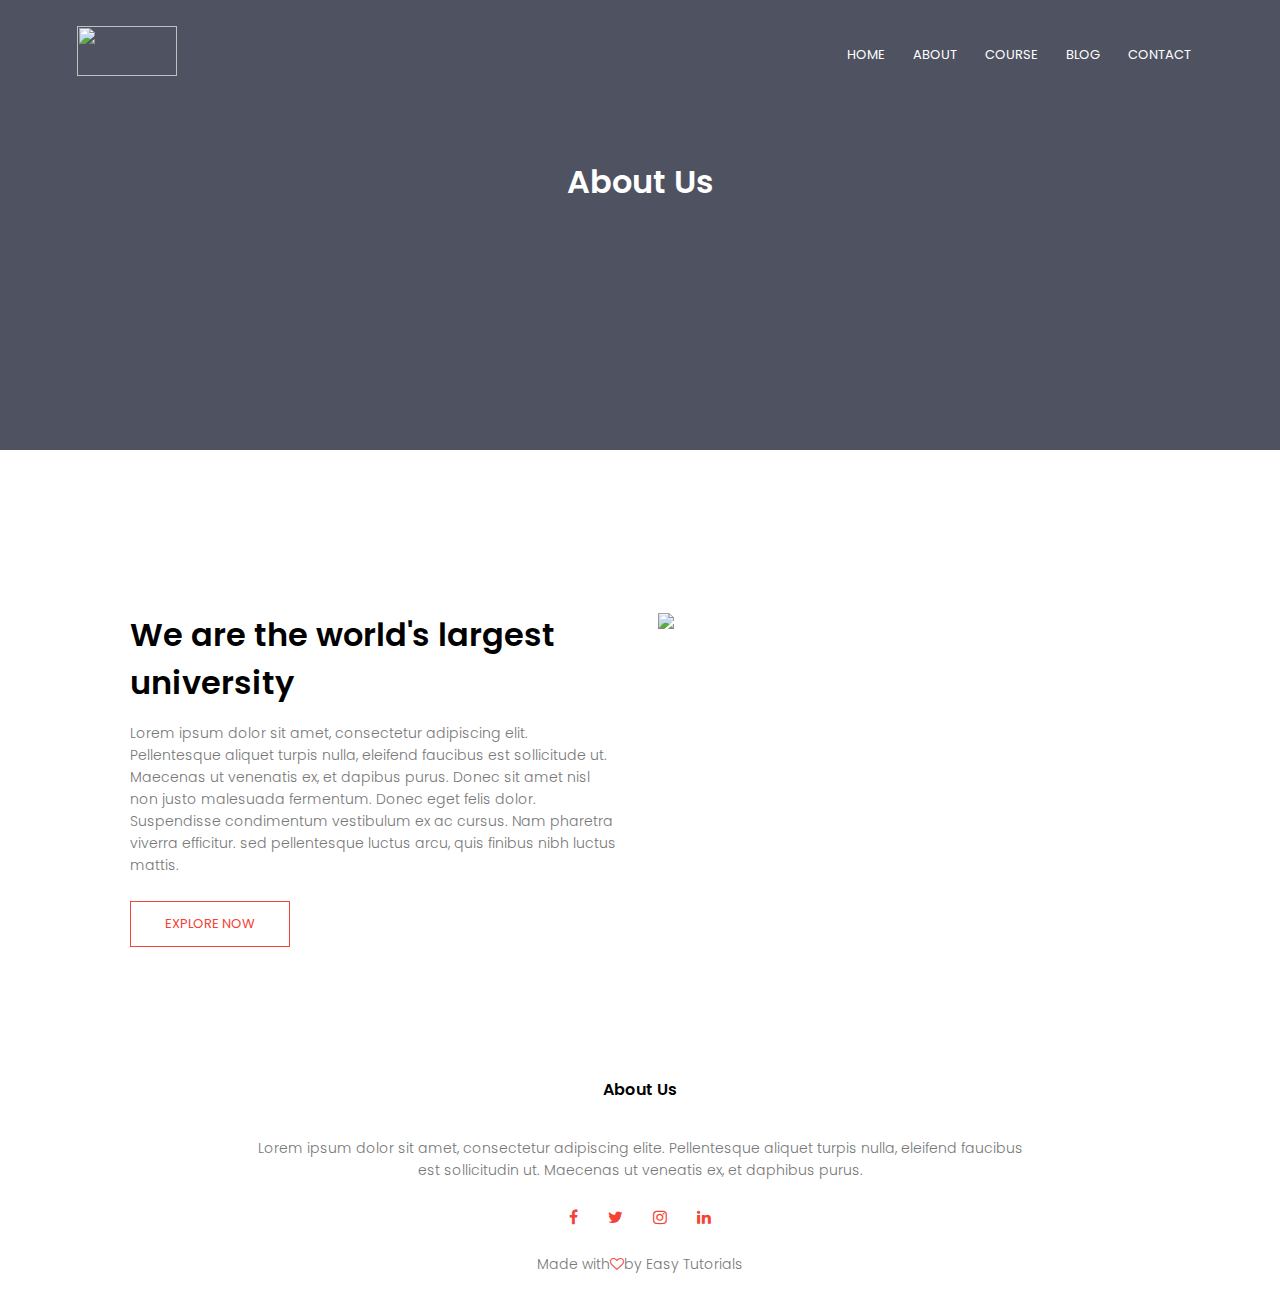
==== about.html @ 262dc7d0 "Add files via upload" ====
<!DOCTYPE html>
<html>
<head>
    <meta name="viewport" content="with=device-width, initial-scale=1.0">
     <title>University Website Design - Easy Tutorials</title>
    <link rel="stylesheet" href="style.css">
    <link rel="preconnect" href="https://fonts.gstatic.com"> 
<link href="https://fonts.googleapis.com/css2?family=Poppins:ital,wght@0,300;0,600;0,700;1,200&display=swap" rel="stylesheet">
    <link rel="stylesheet" href="https://stackpath.bootstrapcdn.com/font-awesome/4.7.0/css/font-awesome.min.css">
</head>
<body>
    <section class="sub-header">
        <nav>
            <a href="index.html"><img src="images/logo.jpg"></a>
            <div class="nav-links" id="navLinks">
                <i class="fa fa-times" onclick="hideMenu()"></i>
                <ul>
                    <li><a href="index.html">HOME</a></li>
                    <li><a href="about.html">ABOUT</a></li>
                    <li><a href="course.html">COURSE</a></li>
                    <li><a href="blog.html">BLOG</a></li>
                    <li><a href="contact.html">CONTACT</a></li>
                </ul>
            </div> 
            <i class="fa fa-bars"onclick="showMenu()"></i>
        </nav>
<h1>About Us</h1>
</section>
    
<!-------------- about us content -------------->
    
    <section class="about-us">
    
        <div class="row">
            <div class="about-col">
                <h1> We are the world's largest university</h1>
                <p> Lorem ipsum dolor sit amet, consectetur adipiscing elit. Pellentesque aliquet turpis nulla, eleifend faucibus est sollicitude ut. Maecenas ut venenatis ex, et dapibus purus. Donec sit amet nisl non justo malesuada fermentum. Donec eget felis dolor. Suspendisse condimentum vestibulum ex ac cursus. Nam pharetra viverra efficitur. sed pellentesque luctus arcu, quis finibus nibh luctus mattis.</p>
                <a href=""class="hero-btn red-btn"> EXPLORE NOW</a>
            </div>
            <div class="about-col">
                 <img src="images/download.jpg">
            </div>
        </div>
        
    </section>
    
    

             
             
 <!-------- Footer---------->             
             
<section class="footer">
    <h4>About Us</h4>
    <p>Lorem ipsum dolor sit amet, consectetur adipiscing elite. Pellentesque aliquet turpis nulla, eleifend faucibus<br> est sollicitudin ut. Maecenas ut veneatis ex, et daphibus purus.</p>
    <div class="icons">
        <i class="fa fa-facebook"></i>
        <i class="fa fa-twitter"></i>
        <i class="fa fa-instagram"></i>
        <i class="fa fa-linkedin"></i>
    </div>
    <p>Made with<i class="fa fa-heart-o"></i>by Easy Tutorials</p>
</section>             
    
    
    
    
 <!------JavaScript for Toggle Menu-------->   
<script>
    var navLinks =document.getElementById("navLinks");
    
    function showMenu(){
        navLinks.style.right = "0";
    }
     function hideMenu(){
        navLinks.style.right = "-200px";
    }
    
</script>
    
</body>    
</html>
---- style.css ----
*{
    margin:0;
    padding:0;
    font-family: 'Poppins', sans-serif;
}
.header{
    min-height: 100vh;
    width:100%;
    background-image: linear-gradient(rgba(4,9,30,0.7),rgba(4,9,30,0.7)),url(images/download.jpg);
    background-position: center;
    background-size: cover;
    position: relative;
}
nav{
    display: flex;
    padding: 2% 6%;
    justify-content: space-between;
    align-items: center;
}
nav img{
    width: 100px;
    height: 50px;
}
.nav-links{
    flex: 1;
    text-align: right;
}
.nav-links ul li{
    list-style: none;
    display: inline-block;
    padding: 8px 12px;
    position: relative;
}
.nav-links ul li a{
    color:#fff;
    text-decoration: none;
    font-size: 13px
}
.nav-links ul li::after{
    content: '';
    width: 0%;
    height:2px;
    background: #f44336;
    display: block;
    margin:auto;
    transition: 0.5s;
}
.nav-links ul li:hover::after{
    width:100%;
}
.text-box{
    width: 90%;
    color: #fff;
    position: absolute;
    top: 50%;
    left: 50%;
    transform: translate(-50%,-50%);
    text-align: center;
}
.text-box h1{
    font-size: 62px;
}
.text-box p{
    margin: 10px 0 40px;
    font-size: 14px;
    color: #fff;
}
.hero-btn{
    display: inline-block;
    text-decoration: none;
    color: #fff;
    border: 1px solid #fff;
    padding: 12px 34px;
    font-size: 13px;
    background: transparent;
    position: relative;
    cursor: pointer;
}
.hero-btn:hover{
    border: 1px solid #f44336;
    background: #f44336;
    transition: 1s;
}
nav .fa{
    display: none;
}
@media(max-width:700px){
    .text-box h1{
    font-size: 20px; 
                }
    .nav-links ul li{
        display: block;
    } 
    .nav-links{
        position: fixed;
        background: #f44336;
        height: 100vh;
        width: 200px;
        top: 0;
        right: -200px;
        text-align: left;
        z-index: 2;
        transition: 1s;
    }
    nav .fa{
        display: block;
        color: #fff;
        margin: 10px;
        font-size: 22px;
        cursor: pointer;
    }
    .nav-links ul{
        padding: 30px;
    }
}


/*--------- course --------*/

.course{
    width: 80;
    margin: auto;
    text-align: center;
    padding-top: 100px;
}
h1{
    font-size: 36;
    font-weight: 600;
}

p{
    color: #777;
    font-size: 14px;
    font-weight: 300;
    line-height: 22px;
    padding: 10px;
}

.row{
    margin-top: 5%;
    display: flex;
    justify-content: space-between;
}
.course-col{
    flex-basis: 31%;
    background: #fff4f4;
    border-radius: 10px;
    margin-bottom: 5%;
    padding: 20px 12px;
    box-sizing: border-box;
}
h3{
    text-align: center;
    font-weight: 600;
    margin: 10px 0;
}
.course-col:hover{
    box-shadow: 0 0 20px 0px rgba(0,0,0,0.2);
}

@media(max-width: 700px){
    .row{
        flex-direction: column;
    }
}

/*-------campus --------*/
.campus{
    width: 80;
    margin: auto;
    text-align: center;
    padding-top: 50px;
}

.campus-col{
    flex-basis: 32%;
    border-radius: 10;
    margin-bottom: 30;
    position: relative;
    overflow: hidden;
}
.campus-col img{
    width: 100%;
    display: block;
}
.layer{
    background: transparent;
    height: 100%;
    width: 100%;
    position: absolute;
    top: 0;
    left: 0;
    transition: 0.5s;
}
.layer:hover{
    background: rgba(226,0,0,0.7);
}
.layer h3{
    width: 100%;
    font-weight: 500;
    color: #fff;
    font-size: 26px;
    bottom: 0;
    left: 50%;
    transform: translateX(-50%);
    position: absolute;
    opacity: 0;
    transition: 0.5s;
}
.layer:hover h3{
    bottom: 49%;
    opacity: 1;
}

/*--------- facilities ---------*/
    
.facilities{
    width: 80%;
    margin: auto;
    text-align: center;
    padding-top: 100px;
}
.facilities-col{
    flex-basis: 31%;
    border-radius: 10px;
    margin-bottom: 5%;
    text-align: left;
}
.facilites-col img{
    width: 100%;
    border-radius: 10px;
}
.facilities-col p{
    padding: 0;
}
.facilities-col h3{
    margin-top: 10px;
    margin-bottom: 15px;
    text-align: left;
}


/*--------------- testimonials -------------*/

.testimonials{
    width: 80%;
    margin: auto;
    padding-top: 100px;
    text-align: center;
}
.testimonial-col{
    flex-basis: 44%;
    border-bottom: 10px;
    margin-bottom: 5%;
    text-align: left;
    background: #fff3f3;
    padding: 25px;
    cursor: pointer;
    display: flex;
}
.testimonial-col img{
    height: 40px;
    margin-left: 5px;
    margin-right: 30px;
    border-radius: 50%;
}
.testimonial-col p{
    padding: 0;
}
.testimonial-col h3{
    margin-top: 15px;
    text-align: left;
}
.testimonial-col .fa{
    color: #f44336;
}
@media(max-width: 700px){
    .testimonial-col imag{
        margin-left: 0px;
        margin-right: 15px;
    }
}

/*-------------------call to action ---------*/

.cta{
    margin: 100px auto;
    width:80%;
    background-image: linear-gradient(rgba(0,0,0,0.7),rgba(0,0,0,0.7)),url("images/OIP%20(9).jpg");
    background-position: center;
    background-size: cover;
    border-radius: 10px;
    text-align: center;
    padding: 100px 0;
}

.cta h1{
    color: #fff;
    margin-bottom: 40px;
    padding: 0;
}

@media(max-width: 700px){
    .cta h1{
        font-size: 24px;
    }
}

/*-------------footer----------*/

.footer{
    width: 100%;
    text-align: center;
    padding: 30px 0;
}

.footer h4{
    margin-bottom: 25px;
    margin-top: 20px;
    font-weight: 600;
}
.icons .fa{
    color: #f44336;
    margin: 0 13px;
    cursor: pointer;
    padding: 18px 0;
}
.fa-heart-o{
    color: #f44336;
}

/*-------------about us page ---------------*/

.sub-header{
    height: 50vh;
    width: 100%;
    background-image: linear-gradient(rgba(4,9,30,0.7),rgba(4,9,30,0.7)),url("images/OIP%20(10).JPG");
    background-position: center;
    background-size: cover;
    text-align: center;
    color:#fff;
}
.sub-header h1{
    margin-top: 50px;
}

.about-us{
    width: 80%;
    margin: auto;
    padding-top: 80px;
    padding-bottom: 50px;
}

.about-col{
    flex-basis: 48%;
    padding: 30px 2px;
}
.about-col img{
    width: 100%;
}

.about-col h1{
    padding-top: 0;
}
.about-col p{
    padding: 15px 0 25px;
}

.red-btn{
    border: 1px solid #f44336;
    background: transparent;
    color: #f44336;
}

.red-btn:hover{
    color: #fff;
}

/*---------blog-content-------*/

.blog-content{
    width: 80%;
    margin: auto;
    padding: 60px 0;
}
.blog-left{
    flex-basis: 65%;
}
.blog-left img{
    width: 100%;
}
.blog-left h2{
    color: #222;
    font-weight: 600;
    margin: 30px 0;
}
.blog-left{
    color: #999;
    padding: 0;
}


.blog-right{
    flex-basis: 32%;
}
.blog-right h3{
    background: #f44336;
    color: #fff;
    padding: 7px 0;
    font-size: 16px;
    margin-bottom: 20px;
}
.blog-right div{
    display: flex;
    align-items: center;
    justify-content: space-between;
    color: #555;
    padding: 8px;
    box-sizing: border-box;
}
/*------------------comment-----------------*/
.comment-box{
    border: 1px solid #ccc;
    margin: 50px 0;
    padding: 10px 20px;
}
.comment-box h3{
    text-align: left;
}
.comment-form input, .comment-form textarea{
    width: 100%;
    padding: 10px;
    margin: 15px 0;
    box-sizing: border-box;
    border: none;
    outline: none;
    background: #f0f0f0;
}

.comment-form button{
    margin: 10px 0;
}

@media(max-width:700px){
    .sub-header h1{
        font-size: 24px;
    }
}

/*--------------contact us page -----------*/

.location{
    width:80%;
    margin: auto;
    padding: 80px 0;
}
.location iframe{
    width: 100%;
}
.contact-us{
    width: 80%;
    margin: auto;
}

.contact-col{
    flex-basis: 48%;
    margin-bottom: 30px;
}
.contact-col div{
    display: flex;
    align-items: center;
    margin-bottom: 40px;
}
.contact-col div .fa{
    font-size: 28px;
    color: #f44336;
    margin: 10px;
    margin-right: 30px;
}
.contact-col div p{
    padding: 0;
}
.contact-col div h5{
    font-size: 20px;
    margin-bottom: 5px;
    color: #555;
    font-weight: 400;
}
.contact-col input, .contact-col textarea{
    width: 100%;
    padding: 15px;
    margin-bottom: 17px;
    outline: none;
    border: 1px solid #ccc;
    box-sizing: border-box;
}
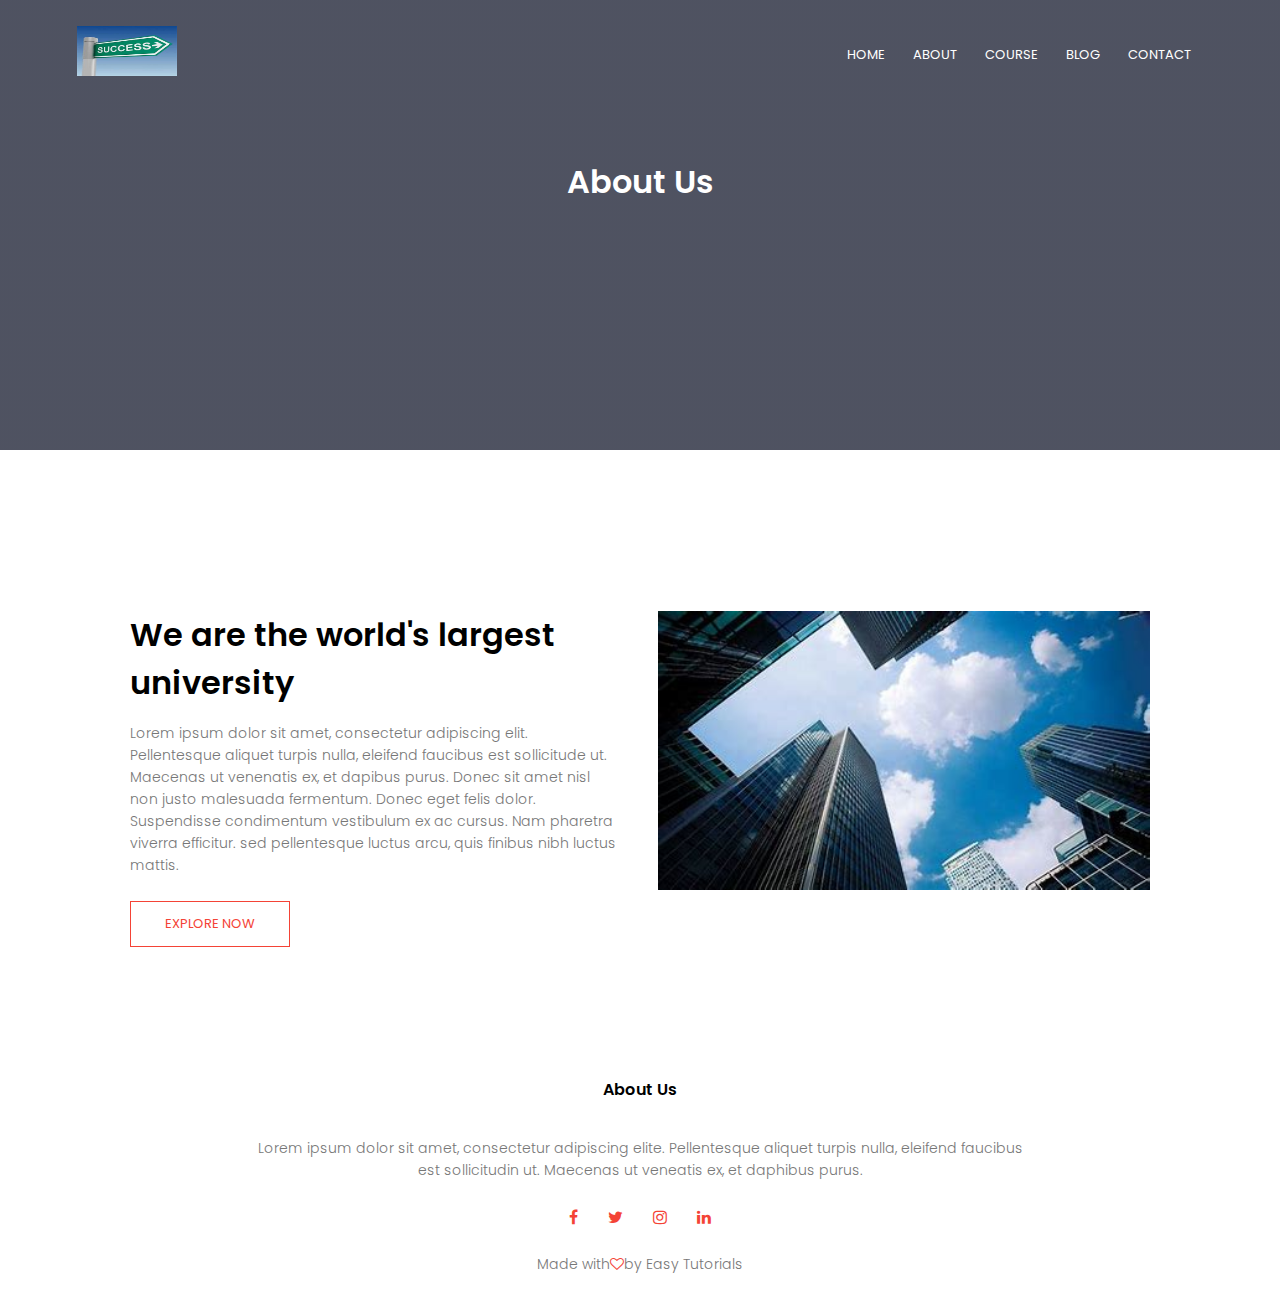
==== commit 7979d18f: "Update about.html" ====
--- a/about.html
+++ b/about.html
@@ -11,7 +11,7 @@
 <body>
     <section class="sub-header">
         <nav>
-            <a href="index.html"><img src="images/logo.jpg"></a>
+            <a href="index.html"><img src="logo.jpg"></a>
             <div class="nav-links" id="navLinks">
                 <i class="fa fa-times" onclick="hideMenu()"></i>
                 <ul>
@@ -38,7 +38,7 @@
                 <a href=""class="hero-btn red-btn"> EXPLORE NOW</a>
             </div>
             <div class="about-col">
-                 <img src="images/download.jpg">
+                 <img src="download.jpg">
             </div>
         </div>
         
@@ -100,4 +100,4 @@
 
 
 
-                               +                               
